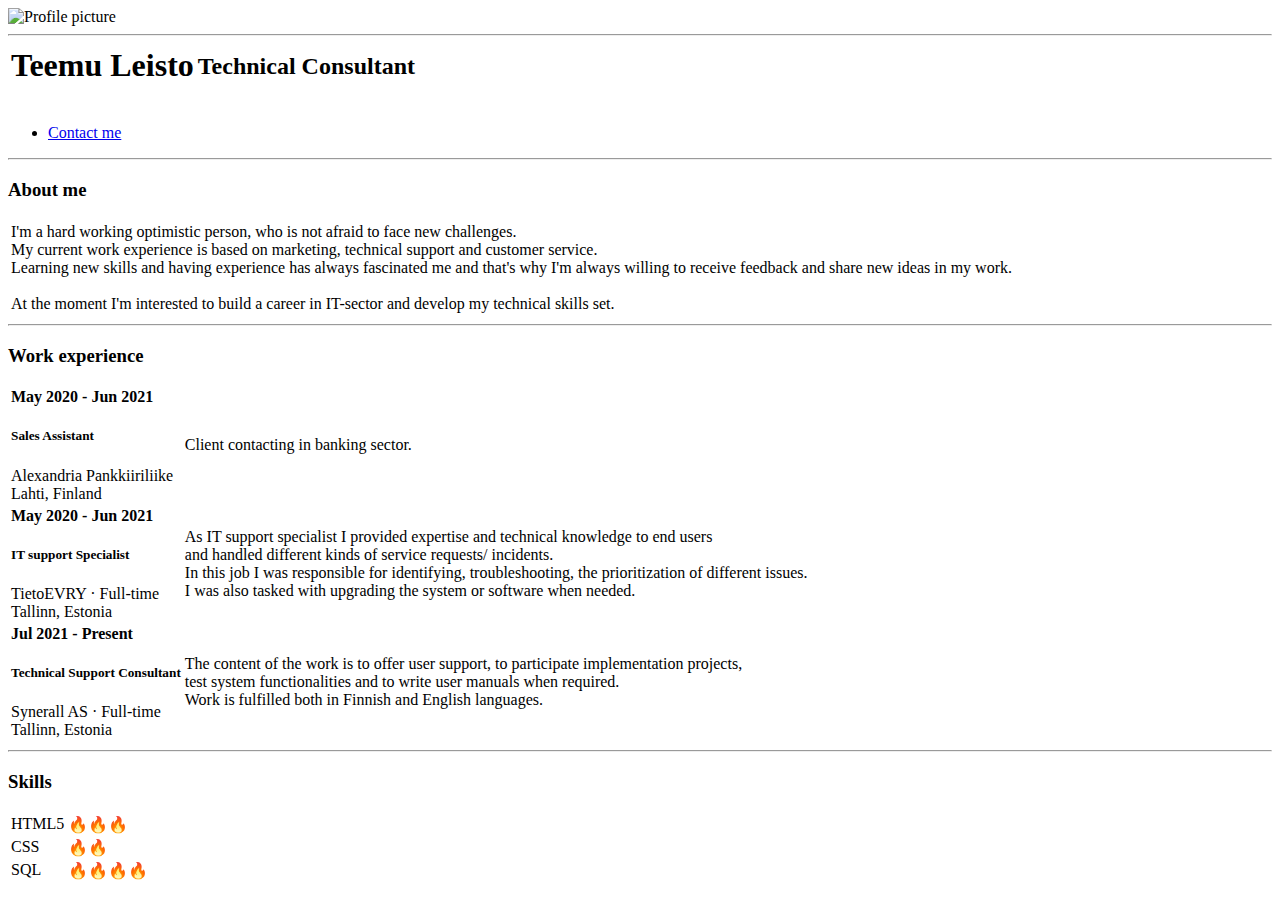
==== index.html @ 6ffab383 "changing imgage file location information" ====
<html>
<head>
<title>Teemu Leisto</title>
<link rel="stylesheet" href="img/cvStyle.css">
</head>

<style>

</style>

<body>

    <img class="profilePic" src="img/profile_pic.png" alt="Profile picture">

    <hr>
    <table>
        <tr>
            <td><h1>Teemu Leisto</h1></td>

            <td><h2>Technical Consultant</h2></td>
        </tr>
    </table>

    <ul>
      <li><a href="contactPage.html">Contact me</a></li>
      </ul>
    
    <hr>

    <h3>About me</h3>
    <table>
        <tr>
            <td>
                I'm a hard working optimistic person, who is not afraid to face new challenges. <br>
                My current work experience is based on marketing, technical support and customer service. <br>
                Learning new skills and having experience has always fascinated me and that's why I'm always willing to receive feedback and share new ideas in my work. <br>
                <br>
                At the moment I'm interested to build a career in IT-sector and develop my technical skills set.
            </td>    
        </tr>
    </table>

    <hr>
    <h3>Work experience</h3>

    <table>

        <tr>
            <td>
                <div>
                    <h4>May 2020 - Jun 2021</h4>
                </div>
                    <h5>Sales Assistant</h5>
                    Alexandria Pankkiiriliike <br>
                    Lahti, Finland
            </td>
            <td>
                   Client contacting in banking sector.
            </td>
        </tr>
        <tr>
            <td>
                <div>
                    <h4>May 2020 - Jun 2021</h4>
                </div>
                    <h5>IT support Specialist</h5>
                    TietoEVRY · Full-time<br>
                    Tallinn, Estonia
            </td>
            <td>
                    As IT support specialist I provided expertise and technical knowledge to end users <br>
                    and handled different kinds of service requests/ incidents. <br>
                    In this job I was responsible for identifying, troubleshooting, the prioritization of different issues. <br>
                    I was also tasked with upgrading the system or software when needed. <br>
            </td>
        </tr>
        <tr>
            <td>
                <div>
                    <h4>Jul 2021 - Present</h4></div>
                <div>
                    <h5>Technical Support Consultant</h5>
                    Synerall AS · Full-time <br>
                    Tallinn, Estonia
            </td>
            <td>
                    The content of the work is to offer user support, to participate implementation projects, <br>
                    test system functionalities and to write user manuals when required. <br>
                    Work is fulfilled both in Finnish and English languages.
            </td>
        </tr>    
    </table>

    <hr>
    <h3>Skills</h3>

    <table>
        <tr>
            <td>HTML5</td>
            <td>🔥🔥🔥</td>
        </tr>
        <tr>
            <td>CSS</td>
            <td>🔥🔥</td>
        </tr>
        <tr>
            <td>SQL</td>
            <td>🔥🔥🔥🔥</td>
        </tr>
    </table>




</body>
</html>
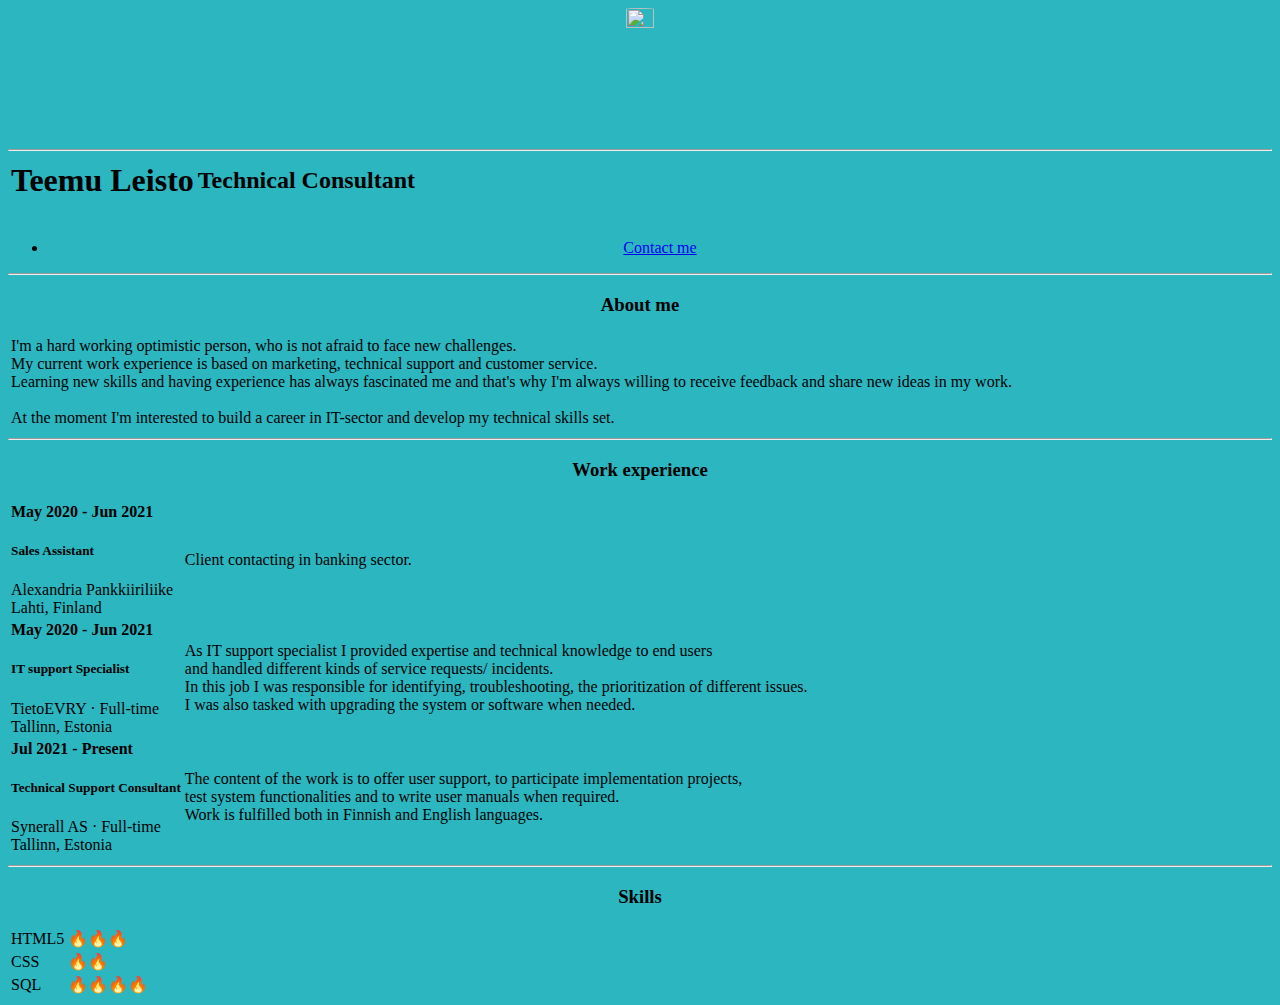
==== commit 6d7f87b9: "adding favicon and fixing invalid stylesheet link" ====
--- a/index.html
+++ b/index.html
@@ -1,7 +1,8 @@
 <html>
 <head>
 <title>Teemu Leisto</title>
-<link rel="stylesheet" href="img/cvStyle.css">
+<link rel="stylesheet" href="cvStyle.css">
+<link rel="icon" href="img/favicon.ico"
 </head>
 
 <style>
--- a/cvStyle.css
+++ b/cvStyle.css
@@ -0,0 +1,10 @@
+.profilePic{
+    border-radius: 50%;
+    width: 15%;
+    height: auto;
+}
+
+body{
+    background-color: rgb(43, 182, 192);
+    text-align: center;
+}
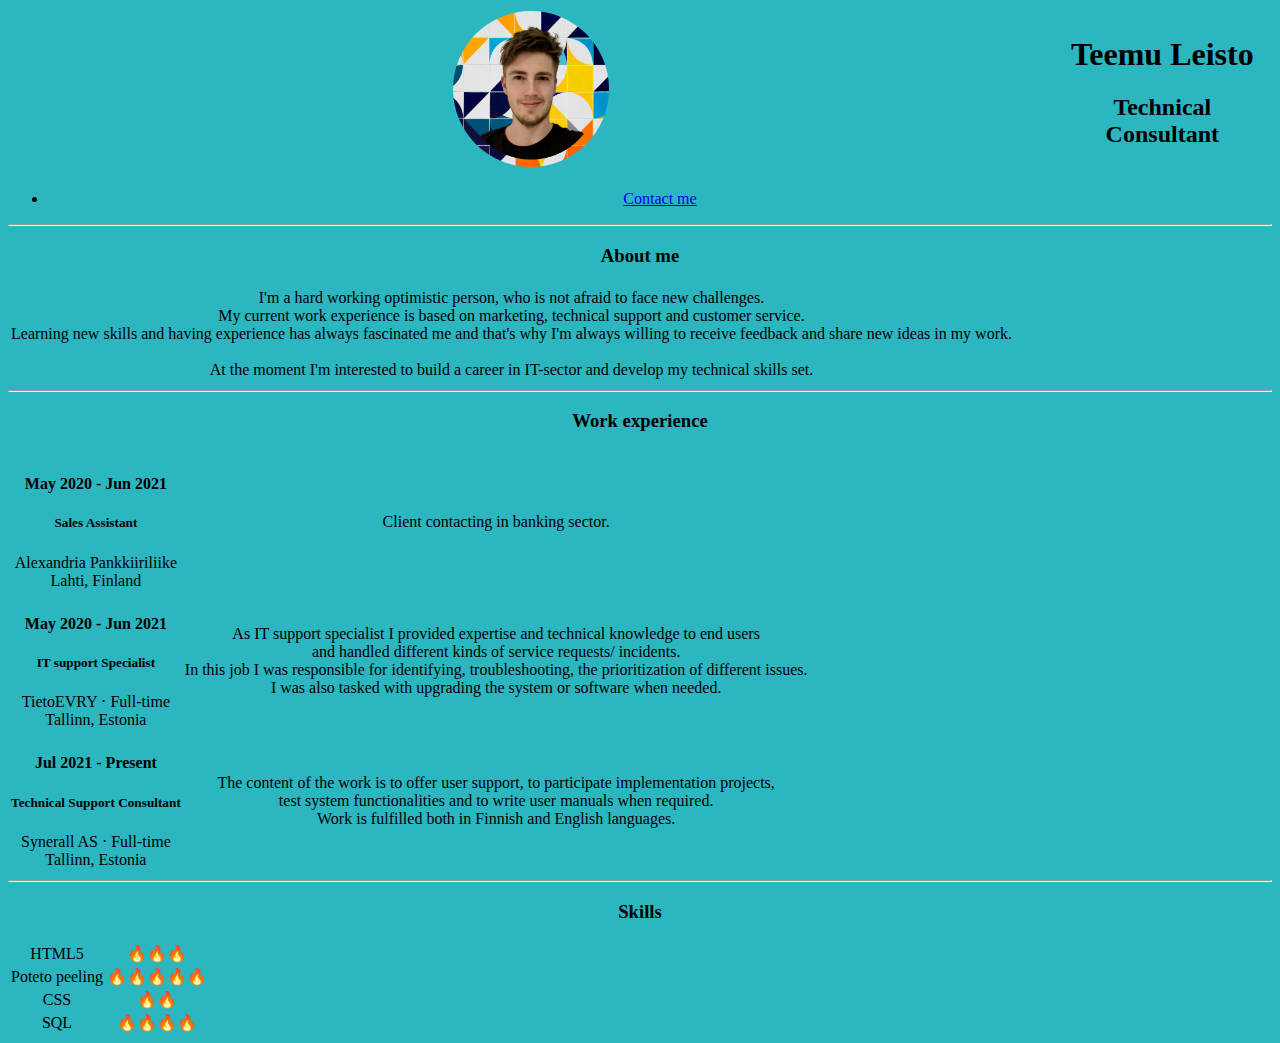
==== commit db4587ab: "Update index.html" ====
--- a/index.html
+++ b/index.html
@@ -1,8 +1,10 @@
+<!DOCTYPE html>
+
 <html>
 <head>
 <title>Teemu Leisto</title>
 <link rel="stylesheet" href="cvStyle.css">
-<link rel="icon" href="img/favicon.ico"
+<link rel="icon" href="img/favicon.ico">
 </head>
 
 <style>
@@ -11,24 +13,28 @@
 
 <body>
 
-    <img class="profilePic" src="img/profile_pic.png" alt="Profile picture">
-
-    <hr>
-    <table>
-        <tr>
-            <td><h1>Teemu Leisto</h1></td>
-
-            <td><h2>Technical Consultant</h2></td>
-        </tr>
-    </table>
-
+<table style="padding-left: 0px;">
+    <tr>
+        <td>
+            <img class="profilePic" src="img/Profile_pic.png" alt="Profile picture">
+        </td>
+        <td>
+            <div class="title">
+                    <h1>Teemu Leisto</h1>
+                    <h2>Technical Consultant</h2>   
+            </div>
+        </td>
+    </tr>
+</table>
     <ul>
       <li><a href="contactPage.html">Contact me</a></li>
       </ul>
     
     <hr>
-
+<div>
+    <div>
     <h3>About me</h3>
+    </div>
     <table>
         <tr>
             <td>
@@ -40,10 +46,12 @@
             </td>    
         </tr>
     </table>
-
+</div>
     <hr>
+<div>
     <h3>Work experience</h3>
-
+</div>
+<div>
     <table>
 
         <tr>
@@ -91,14 +99,22 @@
             </td>
         </tr>    
     </table>
+</div>
+    <hr>
 
-    <hr>
+<div>
     <h3>Skills</h3>
+</div>
 
+<div>
     <table>
         <tr>
             <td>HTML5</td>
             <td>🔥🔥🔥</td>
+        </tr>
+        <tr>
+            <td>Poteto peeling</td>
+            <td>🔥🔥🔥🔥🔥</td>
         </tr>
         <tr>
             <td>CSS</td>
@@ -109,7 +125,7 @@
             <td>🔥🔥🔥🔥</td>
         </tr>
     </table>
-
+</div>
 
 
 
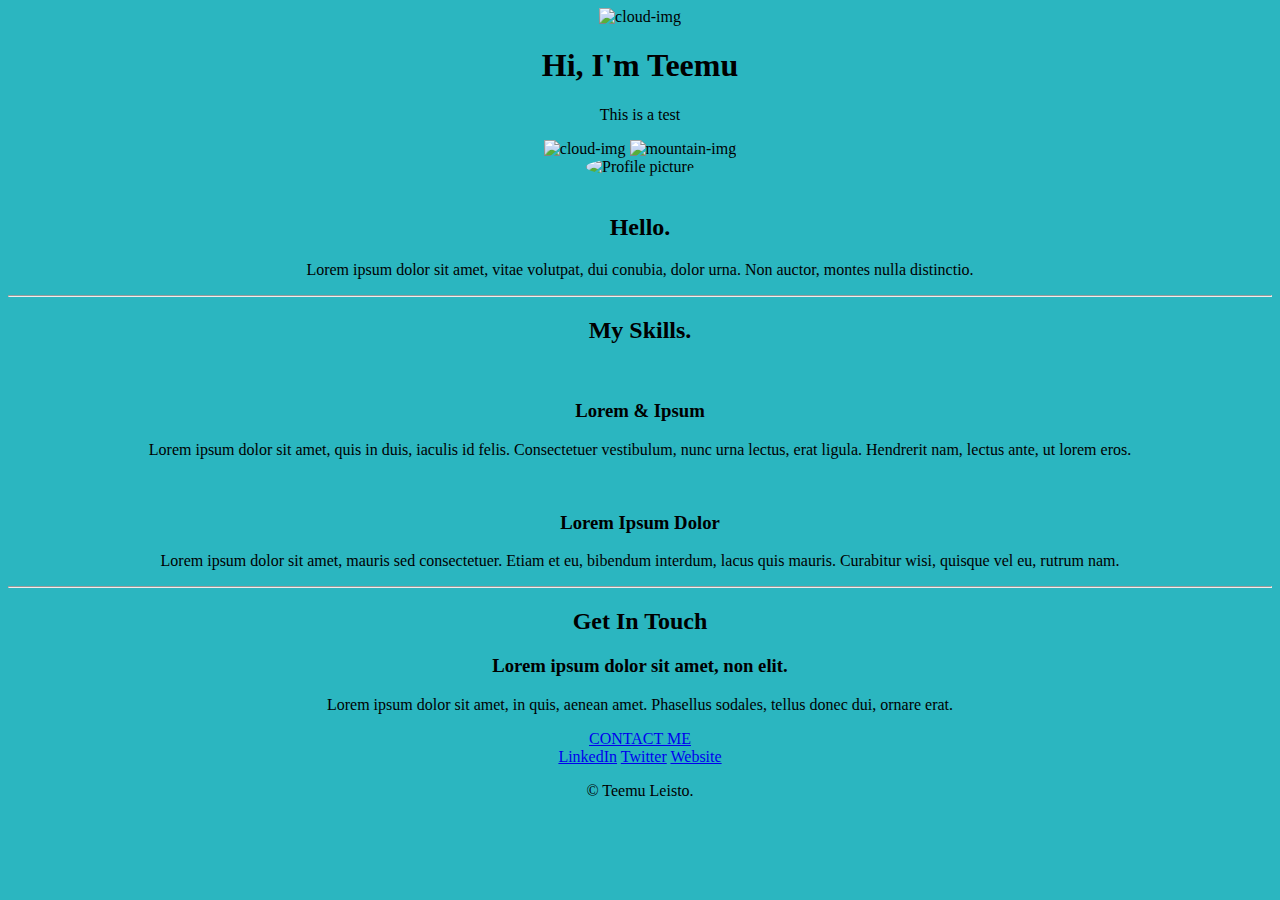
==== commit cc201d7f: "Adding changes" ====
--- a/index.html
+++ b/index.html
@@ -7,127 +7,56 @@
 <link rel="icon" href="img/favicon.ico">
 </head>
 
-<style>
-
-</style>
-
 <body>
 
-<table style="padding-left: 0px;">
-    <tr>
-        <td>
-            <img class="profilePic" src="img/Profile_pic.png" alt="Profile picture">
-        </td>
-        <td>
-            <div class="title">
-                    <h1>Teemu Leisto</h1>
-                    <h2>Technical Consultant</h2>   
-            </div>
-        </td>
-    </tr>
-</table>
-    <ul>
-      <li><a href="contactPage.html">Contact me</a></li>
-      </ul>
-    
-    <hr>
-<div>
-    <div>
-    <h3>About me</h3>
-    </div>
-    <table>
-        <tr>
-            <td>
-                I'm a hard working optimistic person, who is not afraid to face new challenges. <br>
-                My current work experience is based on marketing, technical support and customer service. <br>
-                Learning new skills and having experience has always fascinated me and that's why I'm always willing to receive feedback and share new ideas in my work. <br>
-                <br>
-                At the moment I'm interested to build a career in IT-sector and develop my technical skills set.
-            </td>    
-        </tr>
-    </table>
-</div>
-    <hr>
-<div>
-    <h3>Work experience</h3>
-</div>
-<div>
-    <table>
+<div class="top-container">
+    <img class="cloud1" src="img/cloud.png" alt="cloud-img">
+    <h1>Hi, I'm Teemu</h1>
+    <p>This is a test</p>
+    <img class="cloud2" src="img/cloud.png" alt="cloud-img">
+    <img class="mountain" src="img/mountain.png" alt="mountain-img">
 
-        <tr>
-            <td>
-                <div>
-                    <h4>May 2020 - Jun 2021</h4>
-                </div>
-                    <h5>Sales Assistant</h5>
-                    Alexandria Pankkiiriliike <br>
-                    Lahti, Finland
-            </td>
-            <td>
-                   Client contacting in banking sector.
-            </td>
-        </tr>
-        <tr>
-            <td>
-                <div>
-                    <h4>May 2020 - Jun 2021</h4>
-                </div>
-                    <h5>IT support Specialist</h5>
-                    TietoEVRY · Full-time<br>
-                    Tallinn, Estonia
-            </td>
-            <td>
-                    As IT support specialist I provided expertise and technical knowledge to end users <br>
-                    and handled different kinds of service requests/ incidents. <br>
-                    In this job I was responsible for identifying, troubleshooting, the prioritization of different issues. <br>
-                    I was also tasked with upgrading the system or software when needed. <br>
-            </td>
-        </tr>
-        <tr>
-            <td>
-                <div>
-                    <h4>Jul 2021 - Present</h4></div>
-                <div>
-                    <h5>Technical Support Consultant</h5>
-                    Synerall AS · Full-time <br>
-                    Tallinn, Estonia
-            </td>
-            <td>
-                    The content of the work is to offer user support, to participate implementation projects, <br>
-                    test system functionalities and to write user manuals when required. <br>
-                    Work is fulfilled both in Finnish and English languages.
-            </td>
-        </tr>    
-    </table>
-</div>
-    <hr>
-
-<div>
-    <h3>Skills</h3>
 </div>
 
-<div>
-    <table>
-        <tr>
-            <td>HTML5</td>
-            <td>🔥🔥🔥</td>
-        </tr>
-        <tr>
-            <td>Poteto peeling</td>
-            <td>🔥🔥🔥🔥🔥</td>
-        </tr>
-        <tr>
-            <td>CSS</td>
-            <td>🔥🔥</td>
-        </tr>
-        <tr>
-            <td>SQL</td>
-            <td>🔥🔥🔥🔥</td>
-        </tr>
-    </table>
-</div>
+<img class="profilePic" src="img/Profile pic.png" alt="Profile picture">
 
 
-
+<div class="middle-container">
+    <div class="profile">
+      <img src="" alt="">
+      <h2>Hello.</h2>
+      <p>Lorem ipsum dolor sit amet, vitae volutpat, dui conubia, dolor urna. Non auctor, montes nulla distinctio.</p>
+    </div>
+    <hr>
+    <div class="skills">
+      <h2>My Skills.</h2>
+      <div class="skill-row">
+        <img class="" src="" alt="">
+        <h3>Lorem & Ipsum</h3>
+        <p>Lorem ipsum dolor sit amet, quis in duis, iaculis id felis. Consectetuer vestibulum, nunc urna lectus, erat ligula. Hendrerit nam, lectus ante, ut lorem eros.</p>
+      </div>
+      <div class="skill-row">
+        <img class="" src="" alt="">
+        <h3>Lorem Ipsum Dolor</h3>
+        <p>Lorem ipsum dolor sit amet, mauris sed consectetuer. Etiam et eu, bibendum interdum, lacus quis mauris. Curabitur wisi, quisque vel eu, rutrum nam.</p>
+      </div>
+    </div>
+    <hr>
+    <div class="contact-me">
+      <h2>Get In Touch</h2>
+      <h3>Lorem ipsum dolor sit amet, non elit.</h3>
+      <p>Lorem ipsum dolor sit amet, in quis, aenean amet. Phasellus sodales, tellus donec dui, ornare erat.</p>
+      <a class="btn" href="mailto:name@email.com">CONTACT ME</a>
+    </div>
+  </div>
+  
+  
+  <div class="bottom-container">
+    <a class="footer-link" href="https://www.linkedin.com/">LinkedIn</a>
+    <a class="footer-link" href="https://twitter.com/">Twitter</a>
+    <a class="footer-link" href="https://www.appbrewery.co/">Website</a>
+    <p>© Teemu Leisto.</p>
+  </div>
+  
 </body>
 </html>
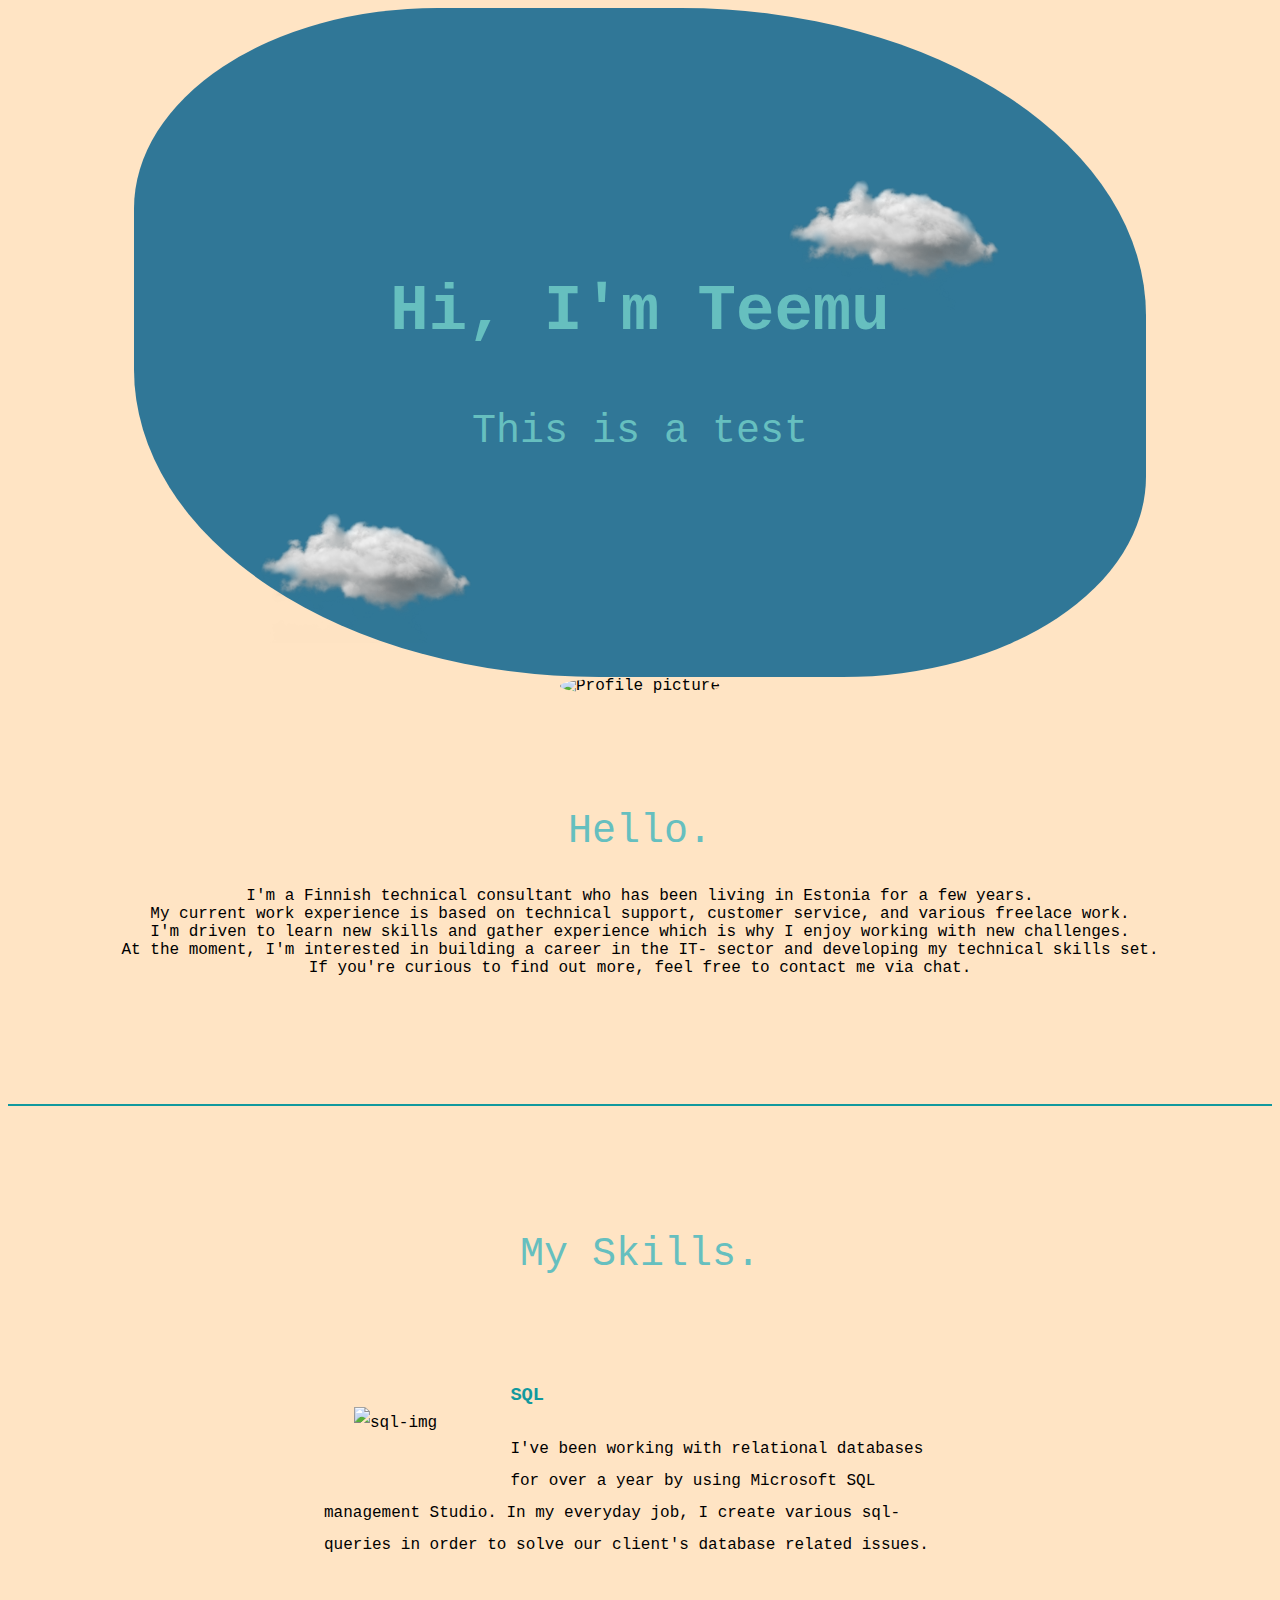
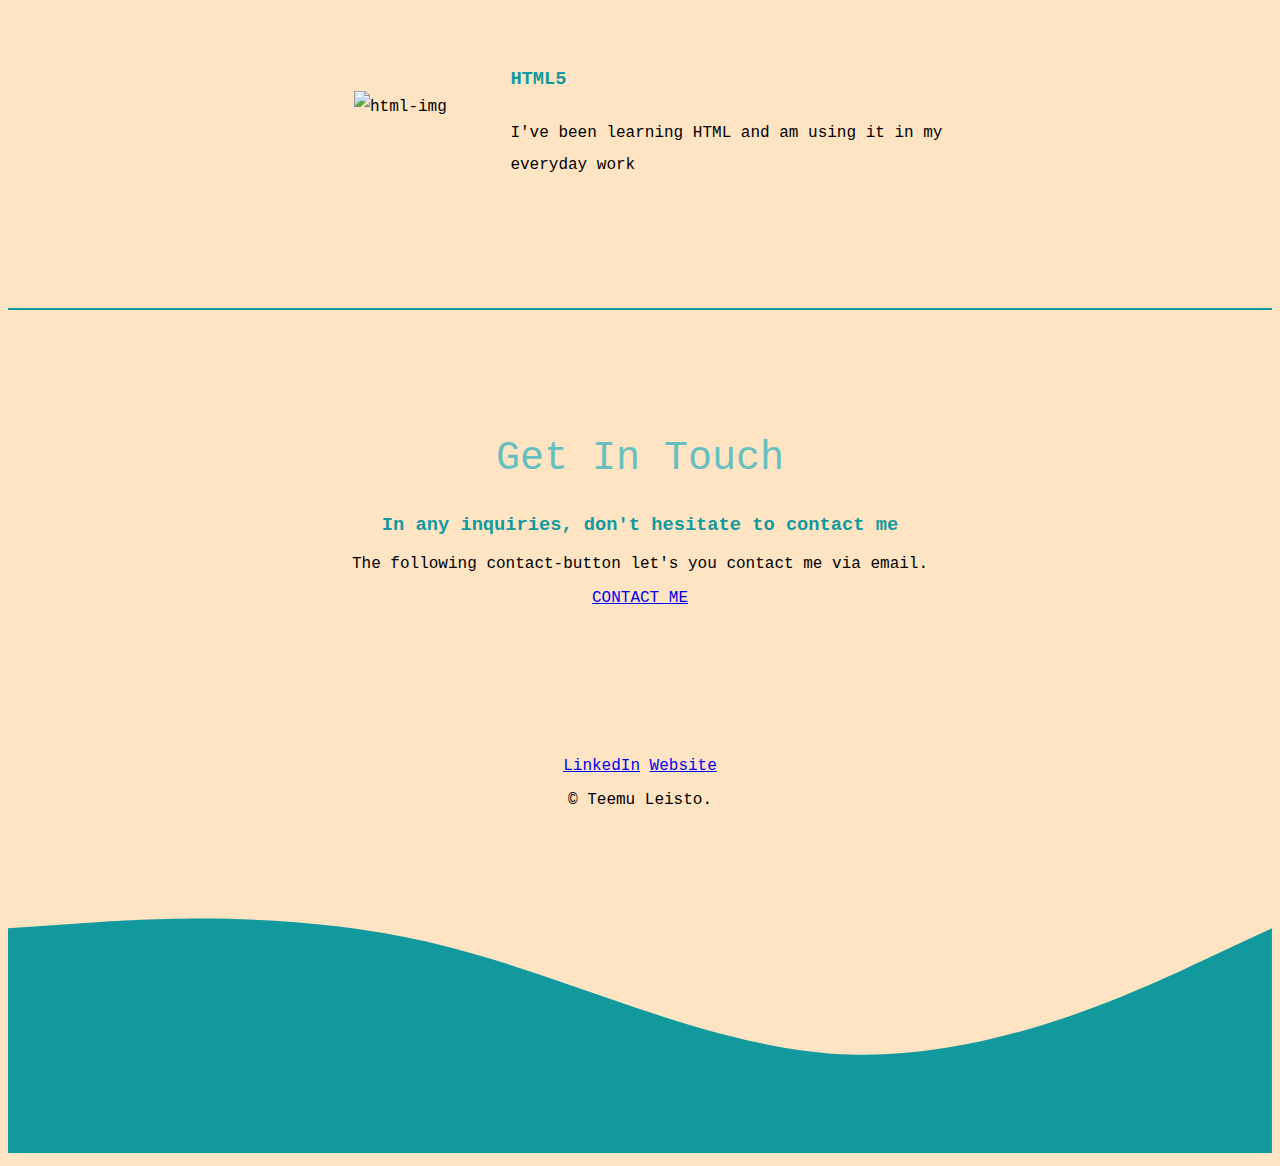
==== commit 6b6febf7: "adding updated html" ====
--- a/index.html
+++ b/index.html
@@ -10,53 +10,76 @@
 <body>
 
 <div class="top-container">
+    
     <img class="cloud1" src="img/cloud.png" alt="cloud-img">
     <h1>Hi, I'm Teemu</h1>
-    <p>This is a test</p>
+    <h2>This is a test</h2>
     <img class="cloud2" src="img/cloud.png" alt="cloud-img">
-    <img class="mountain" src="img/mountain.png" alt="mountain-img">
 
 </div>
 
-<img class="profilePic" src="img/Profile pic.png" alt="Profile picture">
-
+<div>
+<img class="profilePic" src="img/profilepic.jpg" alt="Profile picture">
+</div>
 
 <div class="middle-container">
     <div class="profile">
       <img src="" alt="">
       <h2>Hello.</h2>
-      <p>Lorem ipsum dolor sit amet, vitae volutpat, dui conubia, dolor urna. Non auctor, montes nulla distinctio.</p>
+    <p>
+          I'm a Finnish technical consultant who has been living in Estonia for a few years. <br>
+
+        My current work experience is based on technical support, customer service, and various freelace work. <br>
+        
+        I'm driven to learn new skills and gather experience which is why I enjoy working with new challenges. <br>
+        At the moment, I'm interested in building a career in the IT- sector and developing my technical skills set. <br>
+        
+        If you're curious to find out more, feel free to contact me via chat.
+    </p>
     </div>
-    <hr>
+    
+    <div class="curve"></div>
+    
     <div class="skills">
       <h2>My Skills.</h2>
       <div class="skill-row">
-        <img class="" src="" alt="">
-        <h3>Lorem & Ipsum</h3>
-        <p>Lorem ipsum dolor sit amet, quis in duis, iaculis id felis. Consectetuer vestibulum, nunc urna lectus, erat ligula. Hendrerit nam, lectus ante, ut lorem eros.</p>
+        <img class="sql" src="img/sql.png" alt="sql-img">
+        <h3>SQL</h3>
+        <p>I've been working with relational databases for over a year by using Microsoft SQL management Studio. In my everyday job, I create various sql-queries in order to solve our client's database related issues.</p>
       </div>
+      
       <div class="skill-row">
-        <img class="" src="" alt="">
-        <h3>Lorem Ipsum Dolor</h3>
-        <p>Lorem ipsum dolor sit amet, mauris sed consectetuer. Etiam et eu, bibendum interdum, lacus quis mauris. Curabitur wisi, quisque vel eu, rutrum nam.</p>
+        <img class="html" src="img/html.png" alt="html-img">
+        <h3>HTML5</h3>
+        <p>I've been learning HTML and am using it in my everyday work</p>
       </div>
     </div>
-    <hr>
+  
+    <div class="curve"></div>
+
+  
     <div class="contact-me">
       <h2>Get In Touch</h2>
-      <h3>Lorem ipsum dolor sit amet, non elit.</h3>
-      <p>Lorem ipsum dolor sit amet, in quis, aenean amet. Phasellus sodales, tellus donec dui, ornare erat.</p>
-      <a class="btn" href="mailto:name@email.com">CONTACT ME</a>
+      <h3>In any inquiries, don't hesitate to contact me</h3>
+      <p>The following contact-button let's you contact me via email.</p>
+      <a class="btn" href="mailto:teemu.leisto@gmail.com">CONTACT ME</a>
     </div>
-  </div>
   
+  </div>  
+
   
   <div class="bottom-container">
     <a class="footer-link" href="https://www.linkedin.com/">LinkedIn</a>
-    <a class="footer-link" href="https://twitter.com/">Twitter</a>
     <a class="footer-link" href="https://www.appbrewery.co/">Website</a>
     <p>© Teemu Leisto.</p>
   </div>
-  
+ 
+  <div>
+  <svg xmlns="http://www.w3.org/2000/svg" viewBox="0 0 1440 320">
+    <path fill="#11999e" fill-opacity="1" d="M0,64L80,58.7C160,53,320,43,480,80C640,117,800,203,960,208C1120,213,1280,139,1360,101.3L1440,64L1440,320L1360,320C1280,320,1120,320,960,320C800,320,640,320,480,320C320,320,160,320,80,320L0,320Z"></path>
+  </svg>
+
+</div>
+
 </body>
 </html>
--- a/cvStyle.css
+++ b/cvStyle.css
@@ -1,10 +1,96 @@
 .profilePic{
     border-radius: 50%;
     width: 15%;
-    height: auto;
+    position: relative;
+    margin-top: -7%;
+    z-index: 1;
+    float: none;
+}
+
+h1{
+color:  #66BFBF;
+margin: 50px auto 0 auto;
+font-size: 4rem;
+line-height: 2;
+}
+
+h2{
+    color:  #66BFBF;
+    font-size: 2.5rem;
+    font-weight: normal;
+}
+
+h3{
+    color: #11999E;
 }
 
 body{
-    background-color: rgb(43, 182, 192);
+    background-color: bisque;
     text-align: center;
+    font-family: 'Courier New', Courier, monospace;
 }
+
+.top-container{
+position: relative;
+margin: 0 10%;
+padding: 15% 8%;
+background-color: rgb(48, 119, 151);
+border-radius: 30% 46% 30% 46%;
+z-index: 0;
+}
+
+.middle-container{
+    position: relative;
+    margin: 5% 0 150px 0;
+}
+
+.bottom-container{
+margin: 0 0 5% 0;
+}
+
+.cloud1{
+width: 250px;
+position: absolute;
+right: 13%;
+top: 21%;
+}
+
+.cloud2{
+width: 250px;
+position: absolute;
+left: 10%;
+bottom: 5%;}
+
+
+img{
+    width: 20%; 
+}
+
+.skill-row{
+    width: 50%;
+    margin: 100px auto 100px auto;
+    text-align: left;
+    line-height: 2;
+}
+
+.sql{
+    float: left;
+    margin: 30px;
+}
+
+
+.html{
+    float: left;
+    margin: 30px;
+}
+
+.contact-me{
+    margin-top: 10%
+}
+
+.curve{
+    border: solid;
+    margin: 10% 0 10% 0;
+    border-width: 0.05rem;
+    color: #11999e;
+}
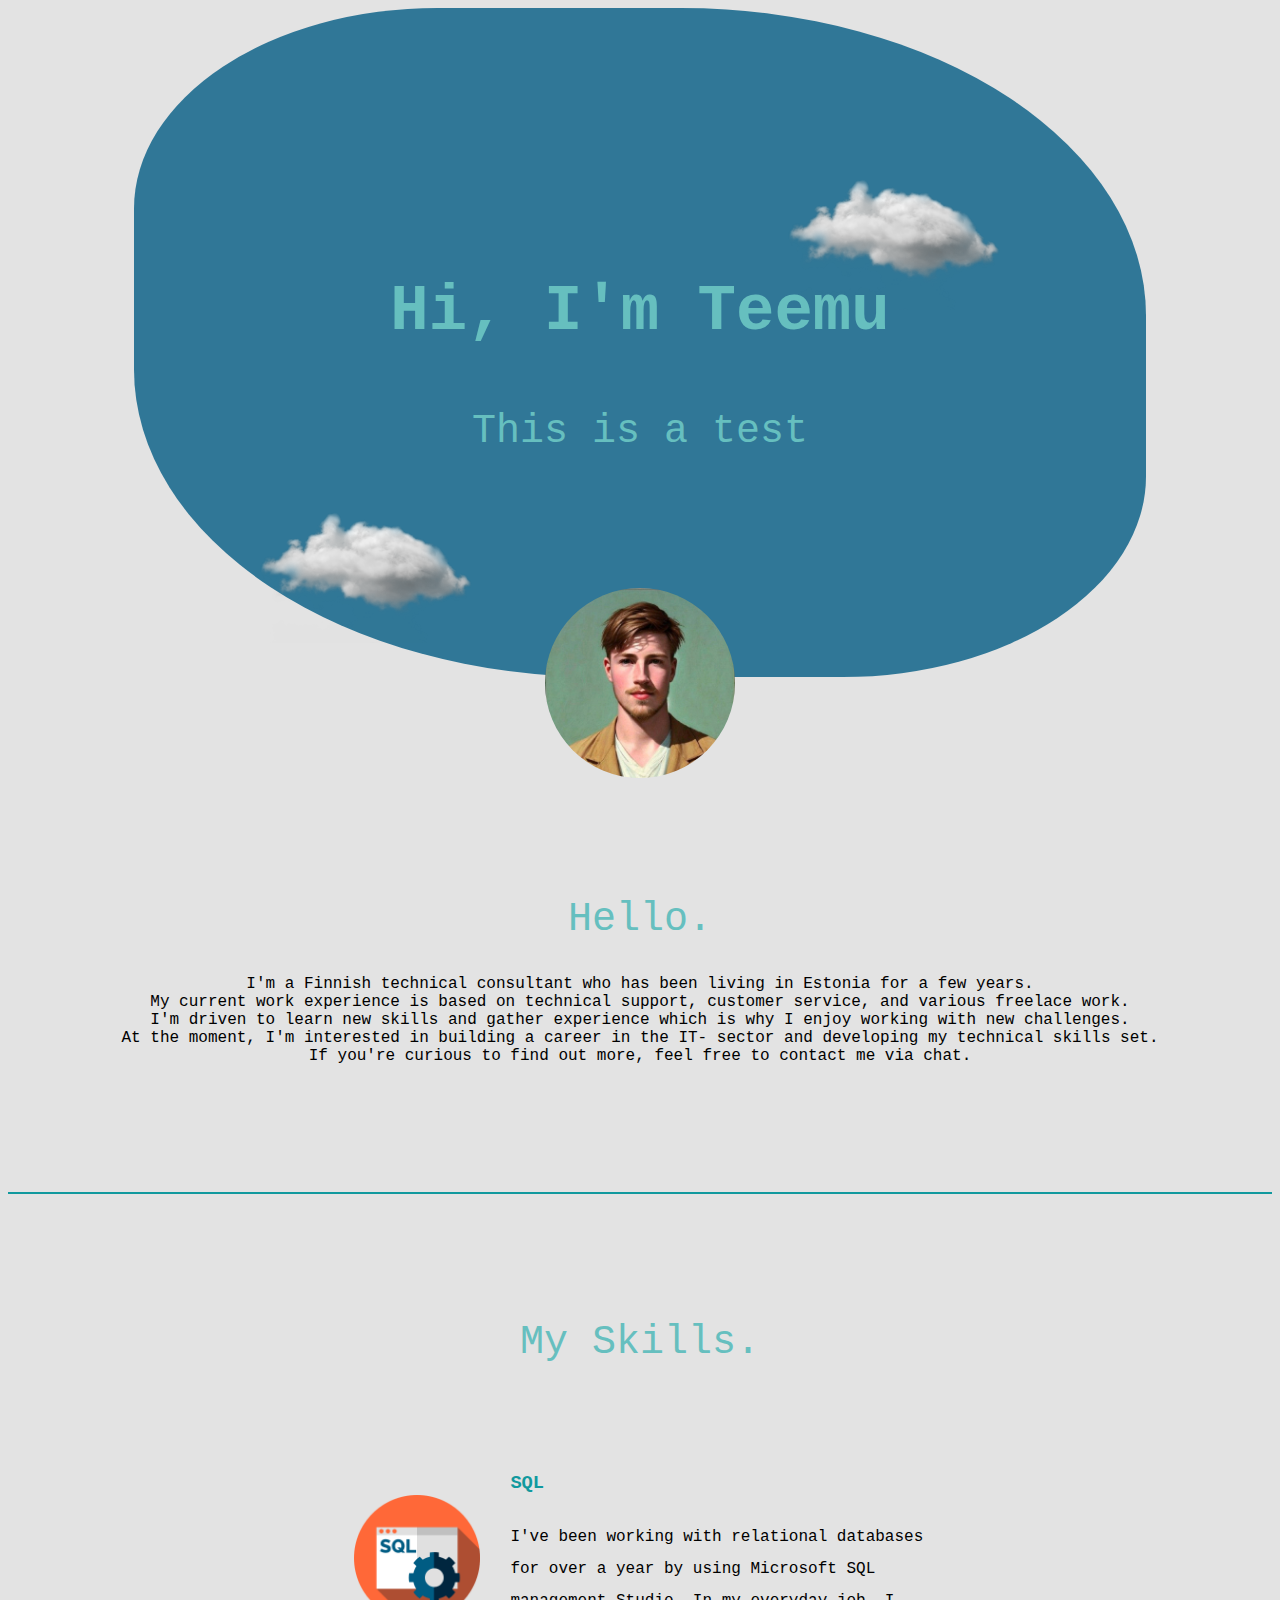
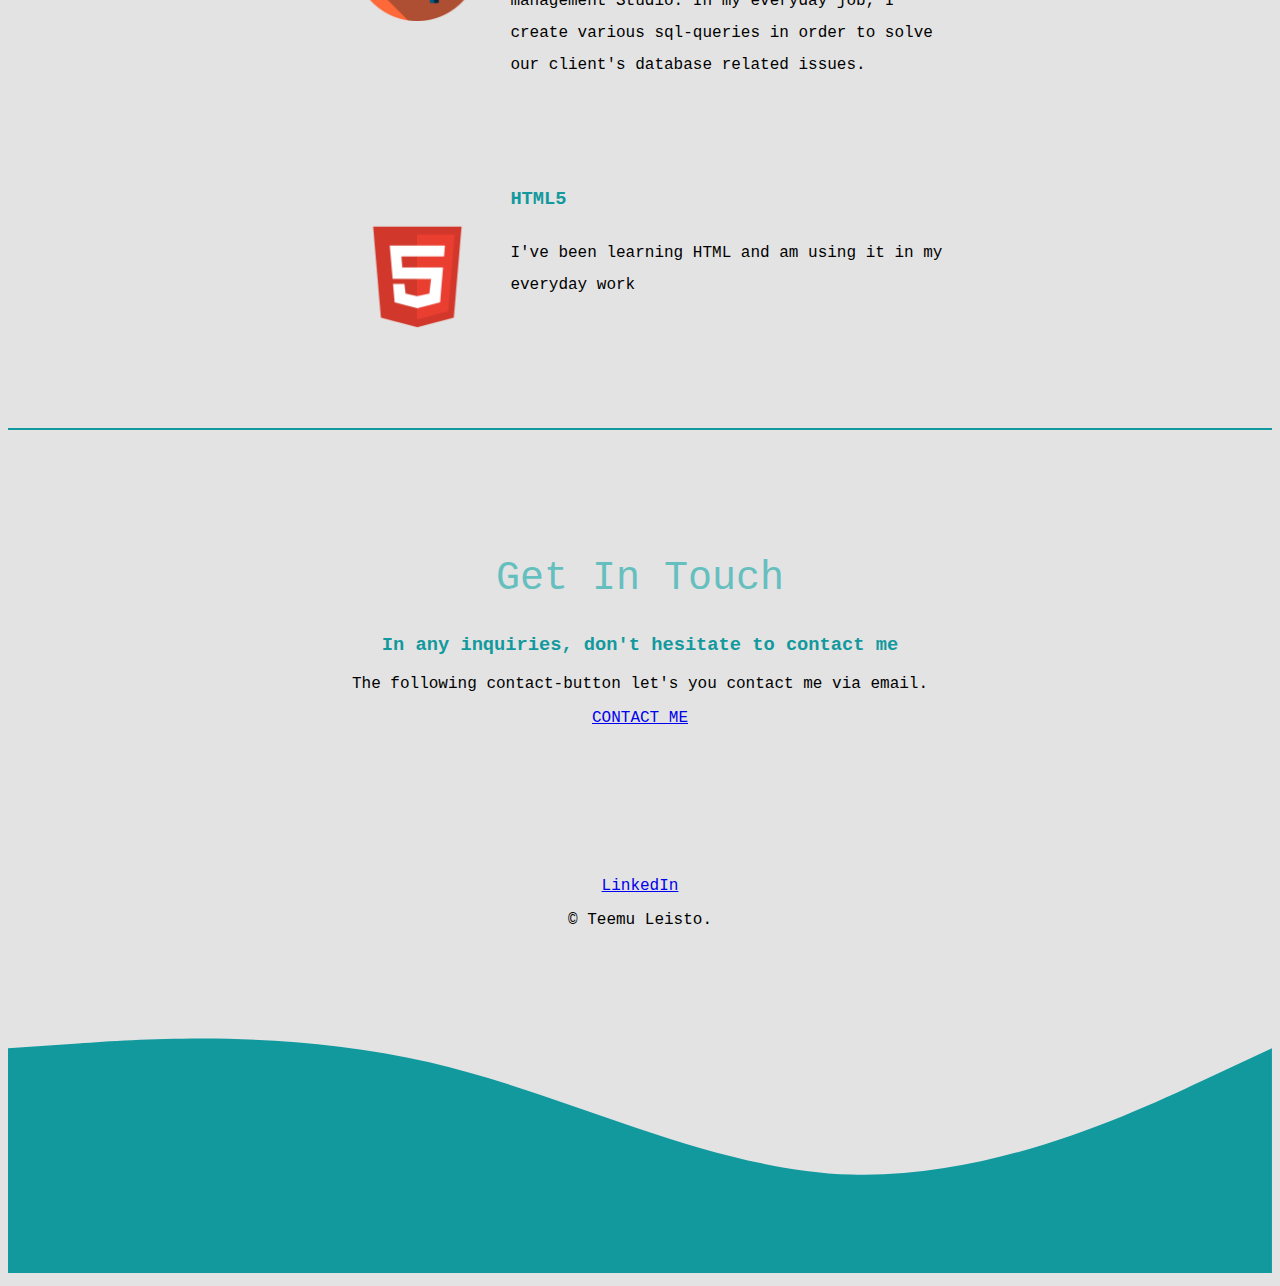
==== commit ff79e764: "changing footer hyperlinks" ====
--- a/index.html
+++ b/index.html
@@ -69,8 +69,7 @@
 
   
   <div class="bottom-container">
-    <a class="footer-link" href="https://www.linkedin.com/">LinkedIn</a>
-    <a class="footer-link" href="https://www.appbrewery.co/">Website</a>
+    <a class="footer-link" href="https://www.linkedin.com/in/teemuleisto/">LinkedIn</a>
     <p>© Teemu Leisto.</p>
   </div>
  
--- a/cvStyle.css
+++ b/cvStyle.css
@@ -25,7 +25,7 @@
 }
 
 body{
-    background-color: bisque;
+    background-color: #e3e3e3;
     text-align: center;
     font-family: 'Courier New', Courier, monospace;
 }
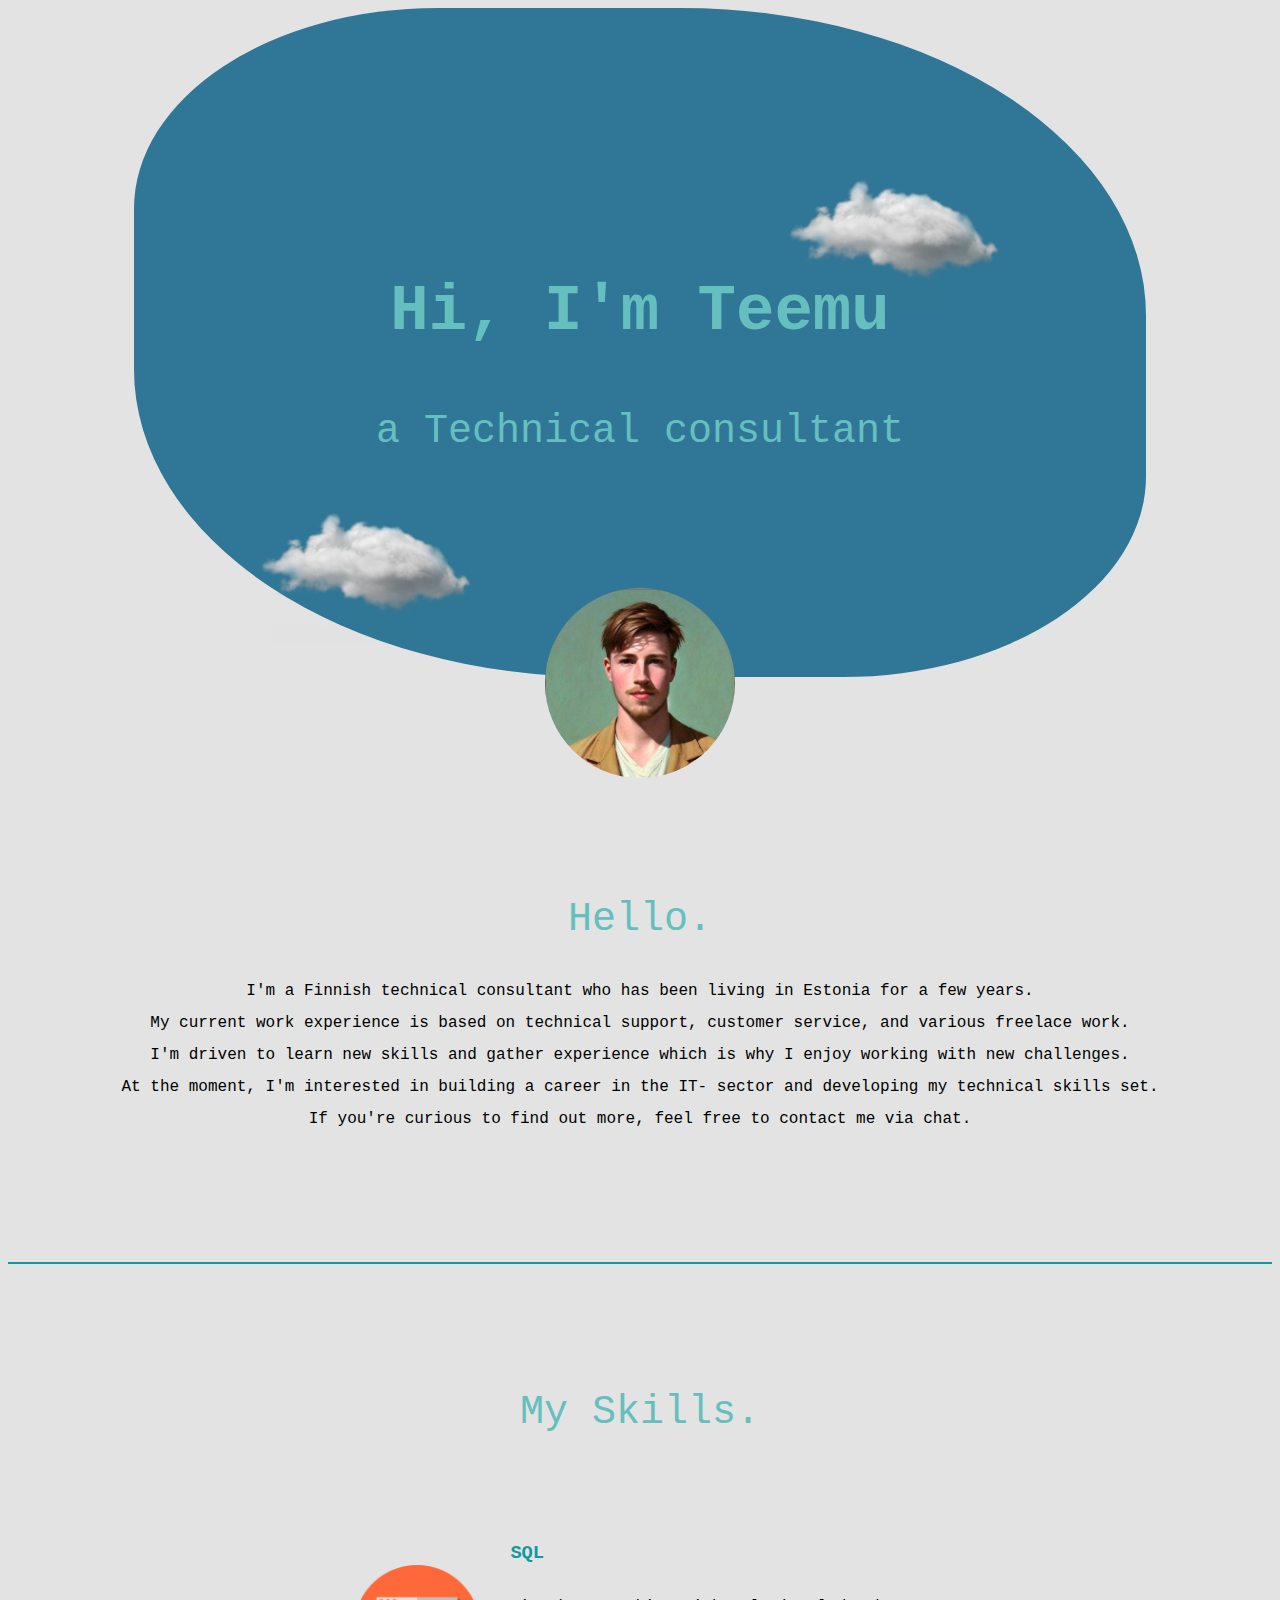
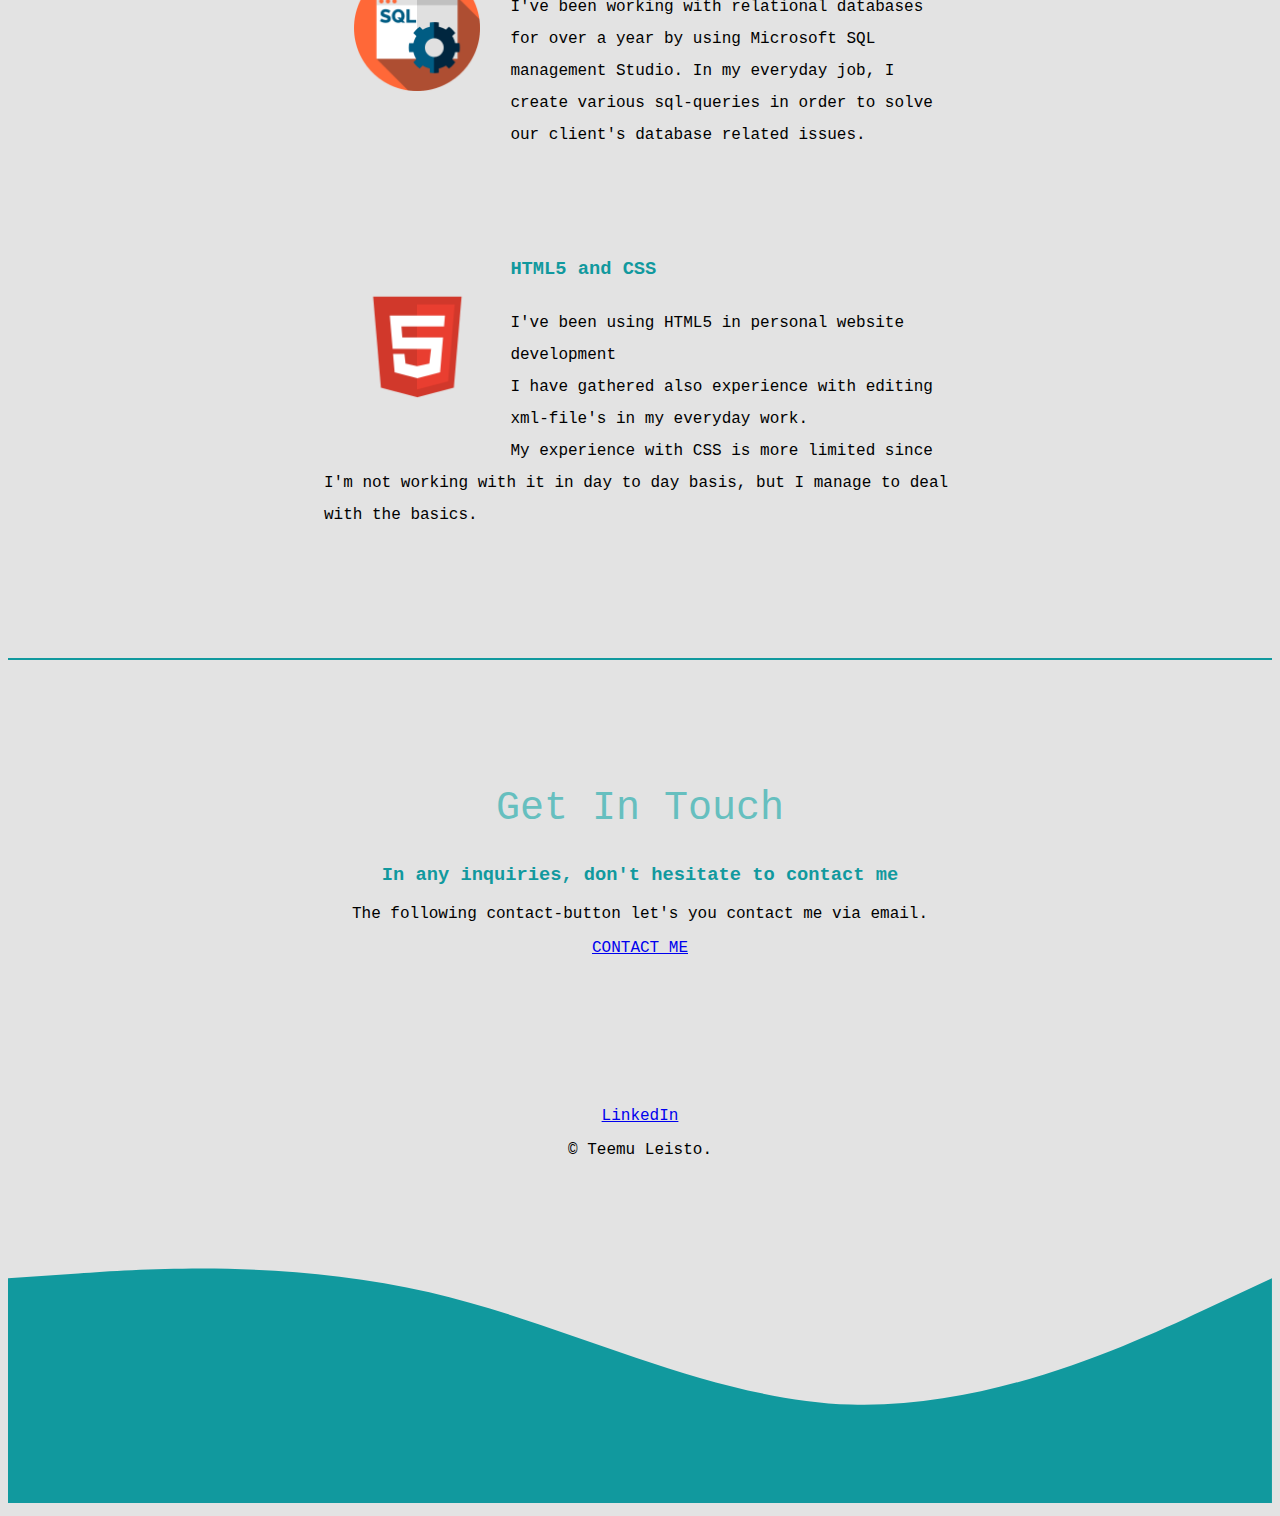
==== commit 19ef9d9b: "Changed some text" ====
--- a/index.html
+++ b/index.html
@@ -13,7 +13,7 @@
     
     <img class="cloud1" src="img/cloud.png" alt="cloud-img">
     <h1>Hi, I'm Teemu</h1>
-    <h2>This is a test</h2>
+    <h2>a Technical consultant</h2>
     <img class="cloud2" src="img/cloud.png" alt="cloud-img">
 
 </div>
@@ -26,7 +26,7 @@
     <div class="profile">
       <img src="" alt="">
       <h2>Hello.</h2>
-    <p>
+    <p class="about">
           I'm a Finnish technical consultant who has been living in Estonia for a few years. <br>
 
         My current work experience is based on technical support, customer service, and various freelace work. <br>
@@ -50,8 +50,12 @@
       
       <div class="skill-row">
         <img class="html" src="img/html.png" alt="html-img">
-        <h3>HTML5</h3>
-        <p>I've been learning HTML and am using it in my everyday work</p>
+        <h3>HTML5 and CSS</h3>
+        <p>
+            I've been using HTML5 in personal website development <br>
+            I have gathered also experience with editing xml-file's in my everyday work. <br>
+            My experience with CSS is more limited since I'm not working with it in day to day basis, but I manage to deal with the basics.
+        </p>
       </div>
     </div>
   
--- a/cvStyle.css
+++ b/cvStyle.css
@@ -28,6 +28,12 @@
     background-color: #e3e3e3;
     text-align: center;
     font-family: 'Courier New', Courier, monospace;
+}
+
+.about{
+    line-height: 2;
+    width: 90%;
+    margin: auto;
 }
 
 .top-container{
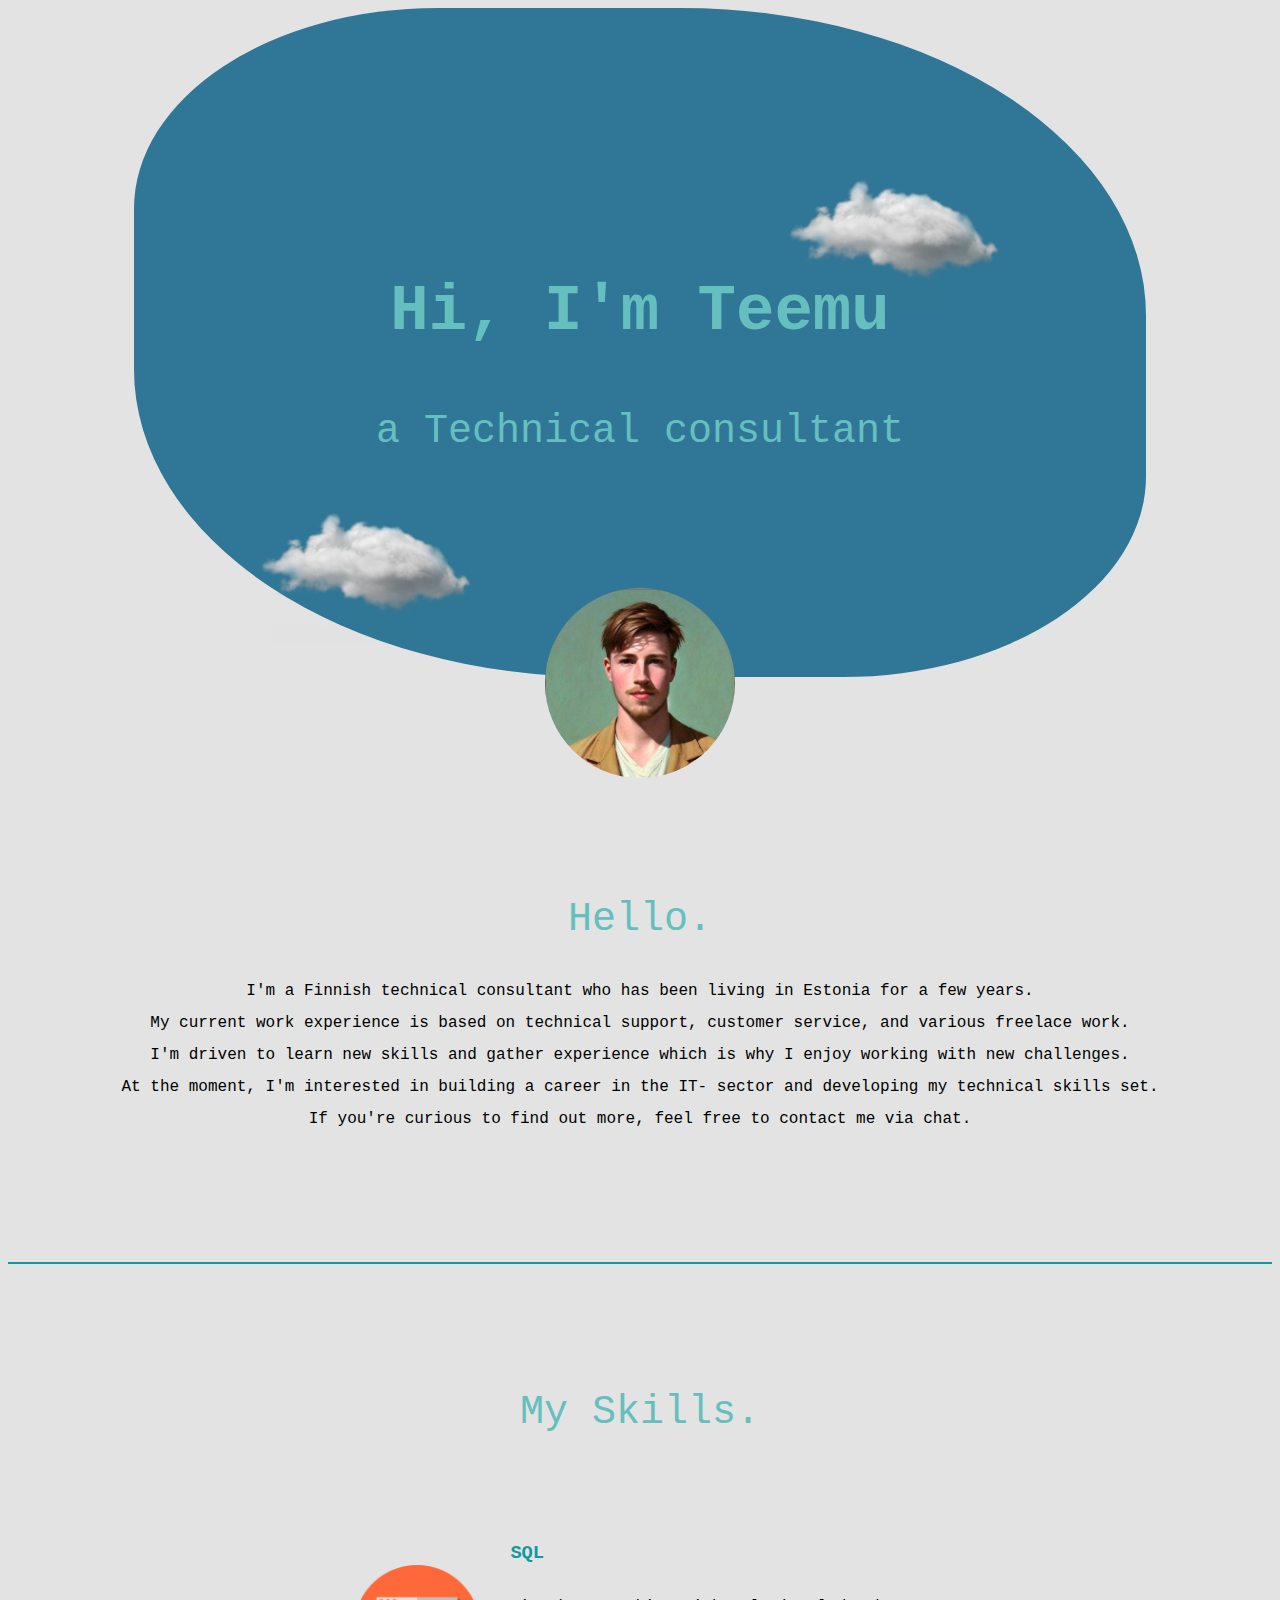
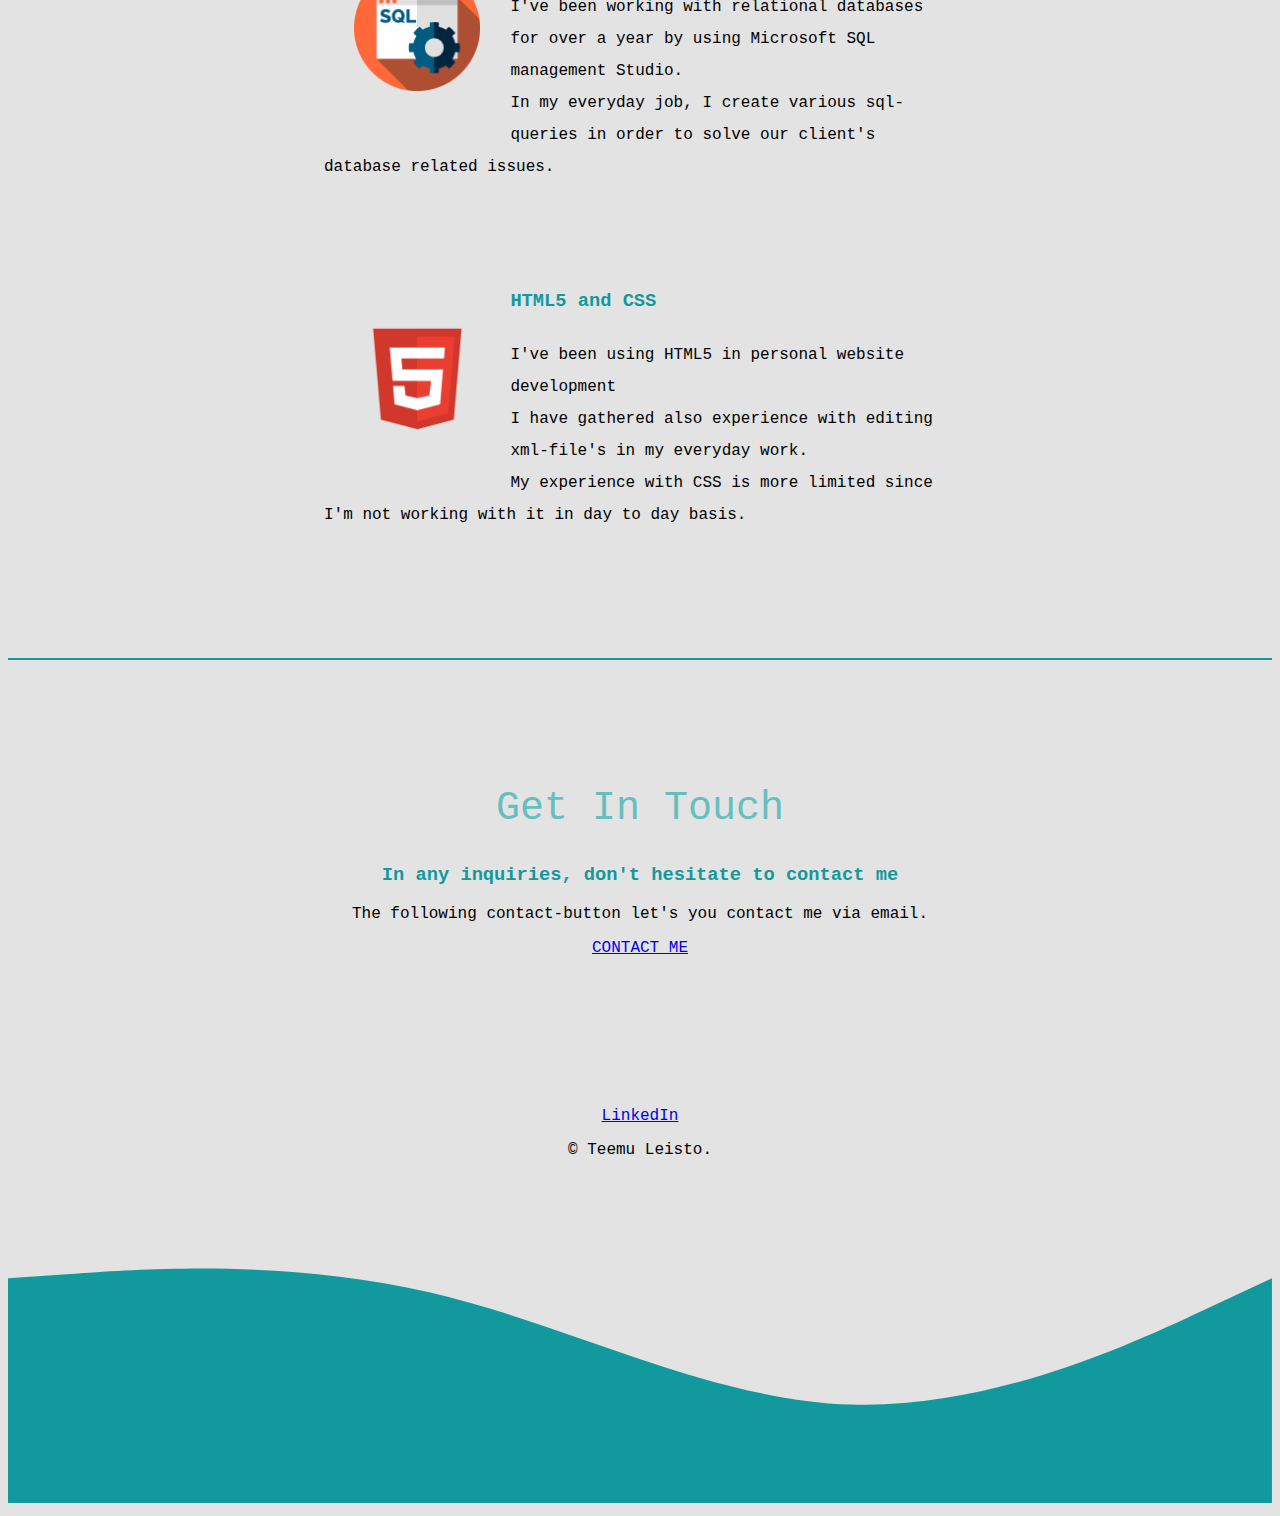
==== commit 124726b4: "Update index.html" ====
--- a/index.html
+++ b/index.html
@@ -45,7 +45,8 @@
       <div class="skill-row">
         <img class="sql" src="img/sql.png" alt="sql-img">
         <h3>SQL</h3>
-        <p>I've been working with relational databases for over a year by using Microsoft SQL management Studio. In my everyday job, I create various sql-queries in order to solve our client's database related issues.</p>
+        <p>I've been working with relational databases for over a year by using Microsoft SQL management Studio. <br>
+            In my everyday job, I create various sql-queries in order to solve our client's database related issues.</p>
       </div>
       
       <div class="skill-row">
@@ -54,7 +55,7 @@
         <p>
             I've been using HTML5 in personal website development <br>
             I have gathered also experience with editing xml-file's in my everyday work. <br>
-            My experience with CSS is more limited since I'm not working with it in day to day basis, but I manage to deal with the basics.
+            My experience with CSS is more limited since I'm not working with it in day to day basis.
         </p>
       </div>
     </div>
